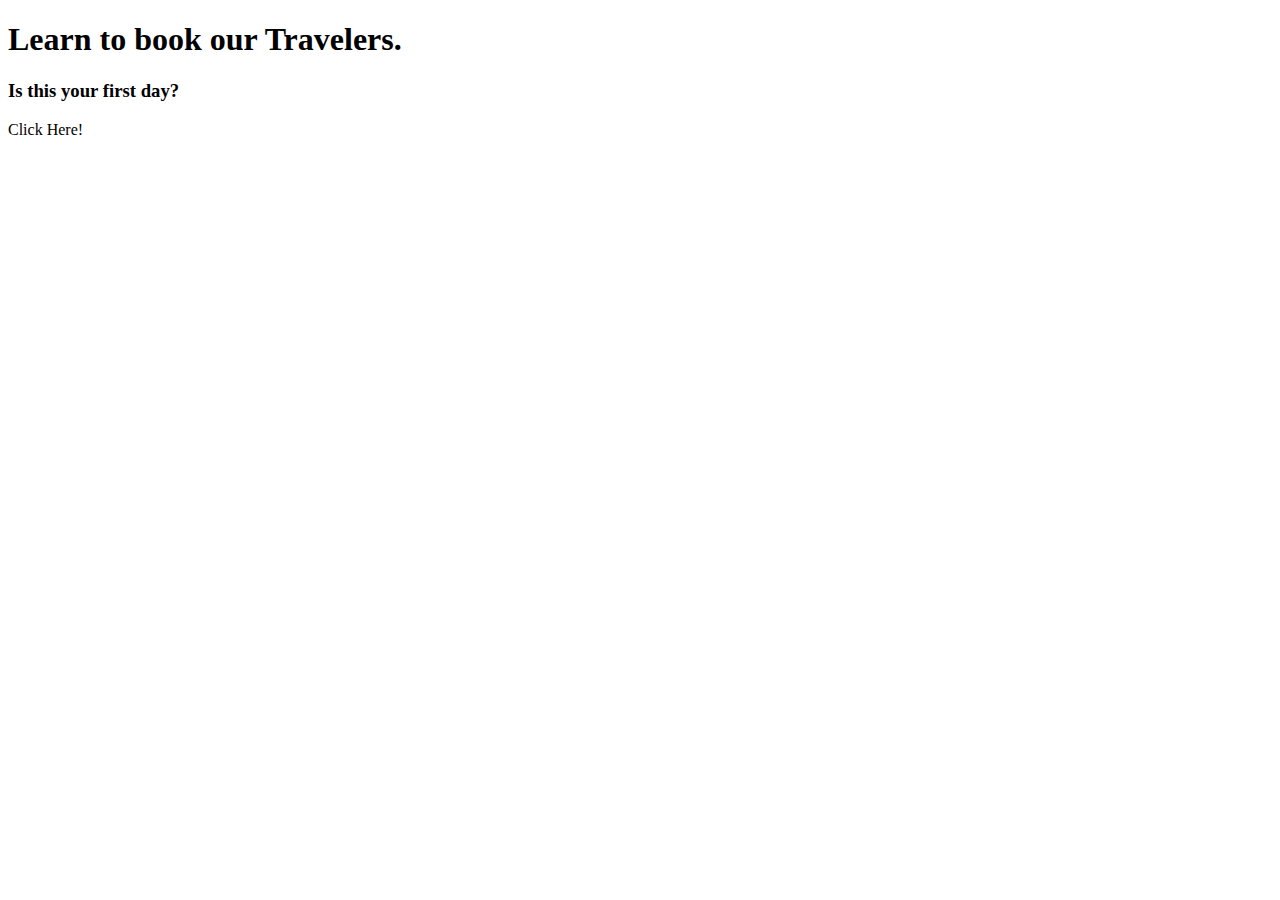
==== unit_3/index.html @ c9928f9e "unit3" ====
<!DOCTYPE html>
<html>
<head>
	<title>ATA Training Website</title>
</head>
<body>
	<h1>Learn to book our Travelers.</h1>

	<p></p>

	<h3>Is this your first day?</h3>

	<p>Click Here!</p>
</body>
</html>
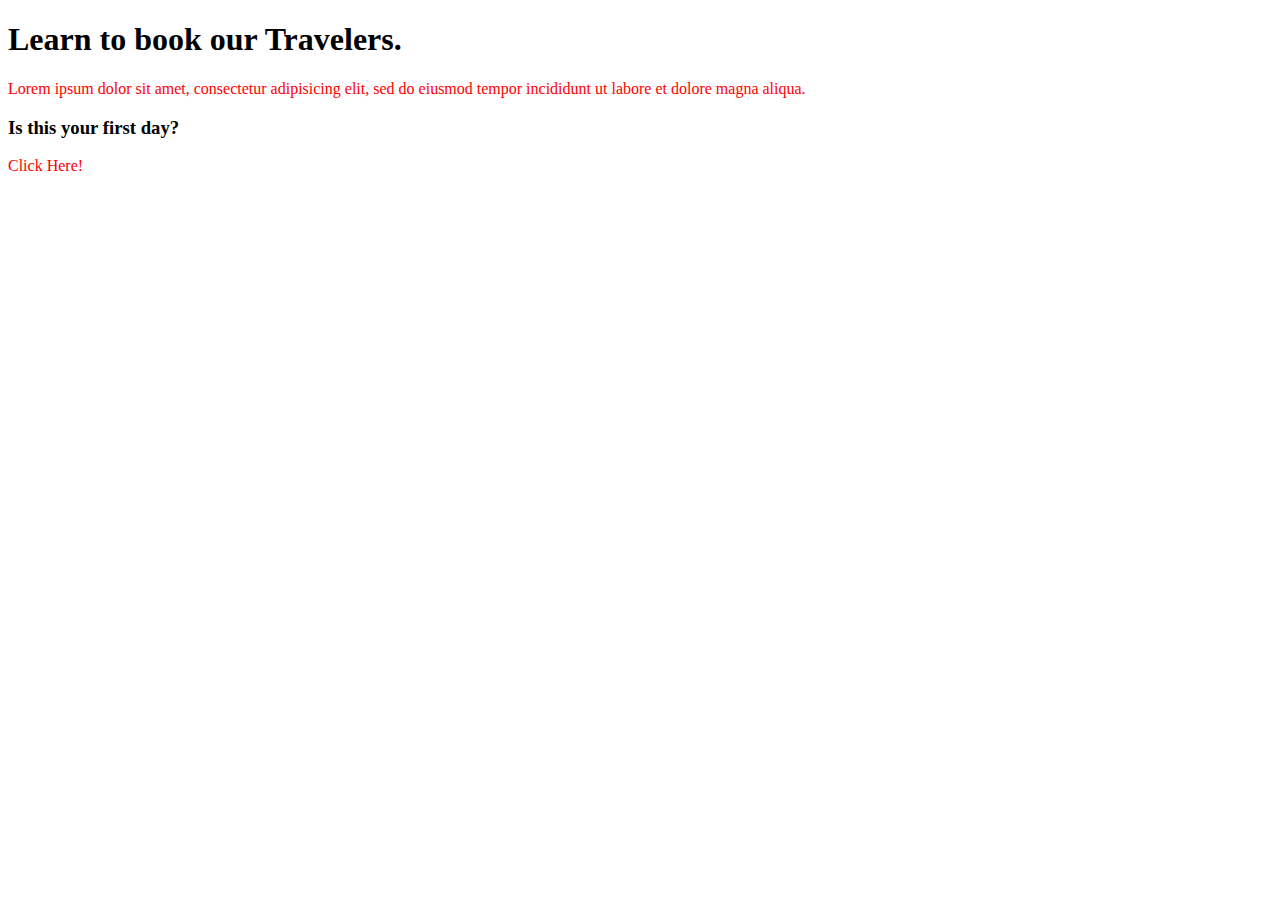
==== commit 42cdc161: "dc" ====
--- a/unit_3/index.html
+++ b/unit_3/index.html
@@ -2,11 +2,13 @@
 <html>
 <head>
 	<title>ATA Training Website</title>
+	<link rel="stylesheet" type="text/css" href="css/style.css">
 </head>
 <body>
 	<h1>Learn to book our Travelers.</h1>
 
-	<p></p>
+	<p>Lorem ipsum dolor sit amet, consectetur adipisicing elit, sed do eiusmod
+	tempor incididunt ut labore et dolore magna aliqua.</p>
 
 	<h3>Is this your first day?</h3>
 
--- a/unit_3/css/style.css
+++ b/unit_3/css/style.css
@@ -0,0 +1,6 @@
+body {
+	background-image: url("images/background_2.jpg");
+}
+p {
+	color: red;
+}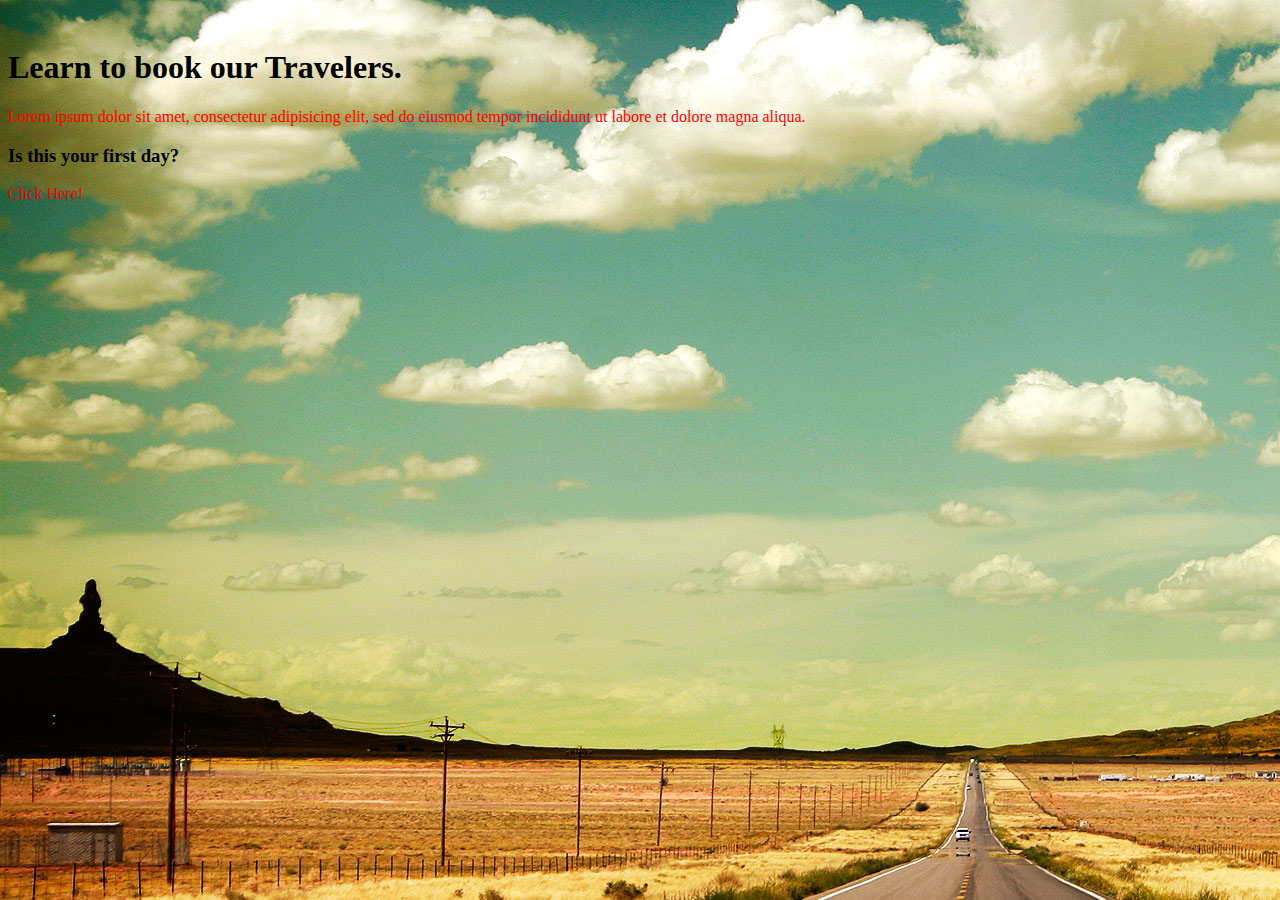
==== commit 1cbaa2ba: "dxcxc" ====
--- a/unit_3/index.html
+++ b/unit_3/index.html
@@ -5,6 +5,8 @@
 	<link rel="stylesheet" type="text/css" href="css/style.css">
 </head>
 <body>
+	<div></div>
+
 	<h1>Learn to book our Travelers.</h1>
 
 	<p>Lorem ipsum dolor sit amet, consectetur adipisicing elit, sed do eiusmod
--- a/unit_3/css/style.css
+++ b/unit_3/css/style.css
@@ -1,6 +1,14 @@
 body {
-	background-image: url("images/background_2.jpg");
+	background-image: url("../images/background_2.jpg");
 }
+
 p {
 	color: red;
+}
+
+div {
+	width: 100%;
+	height: 20px;
+	color: rgba(0, 0, 0, .25);
+
 }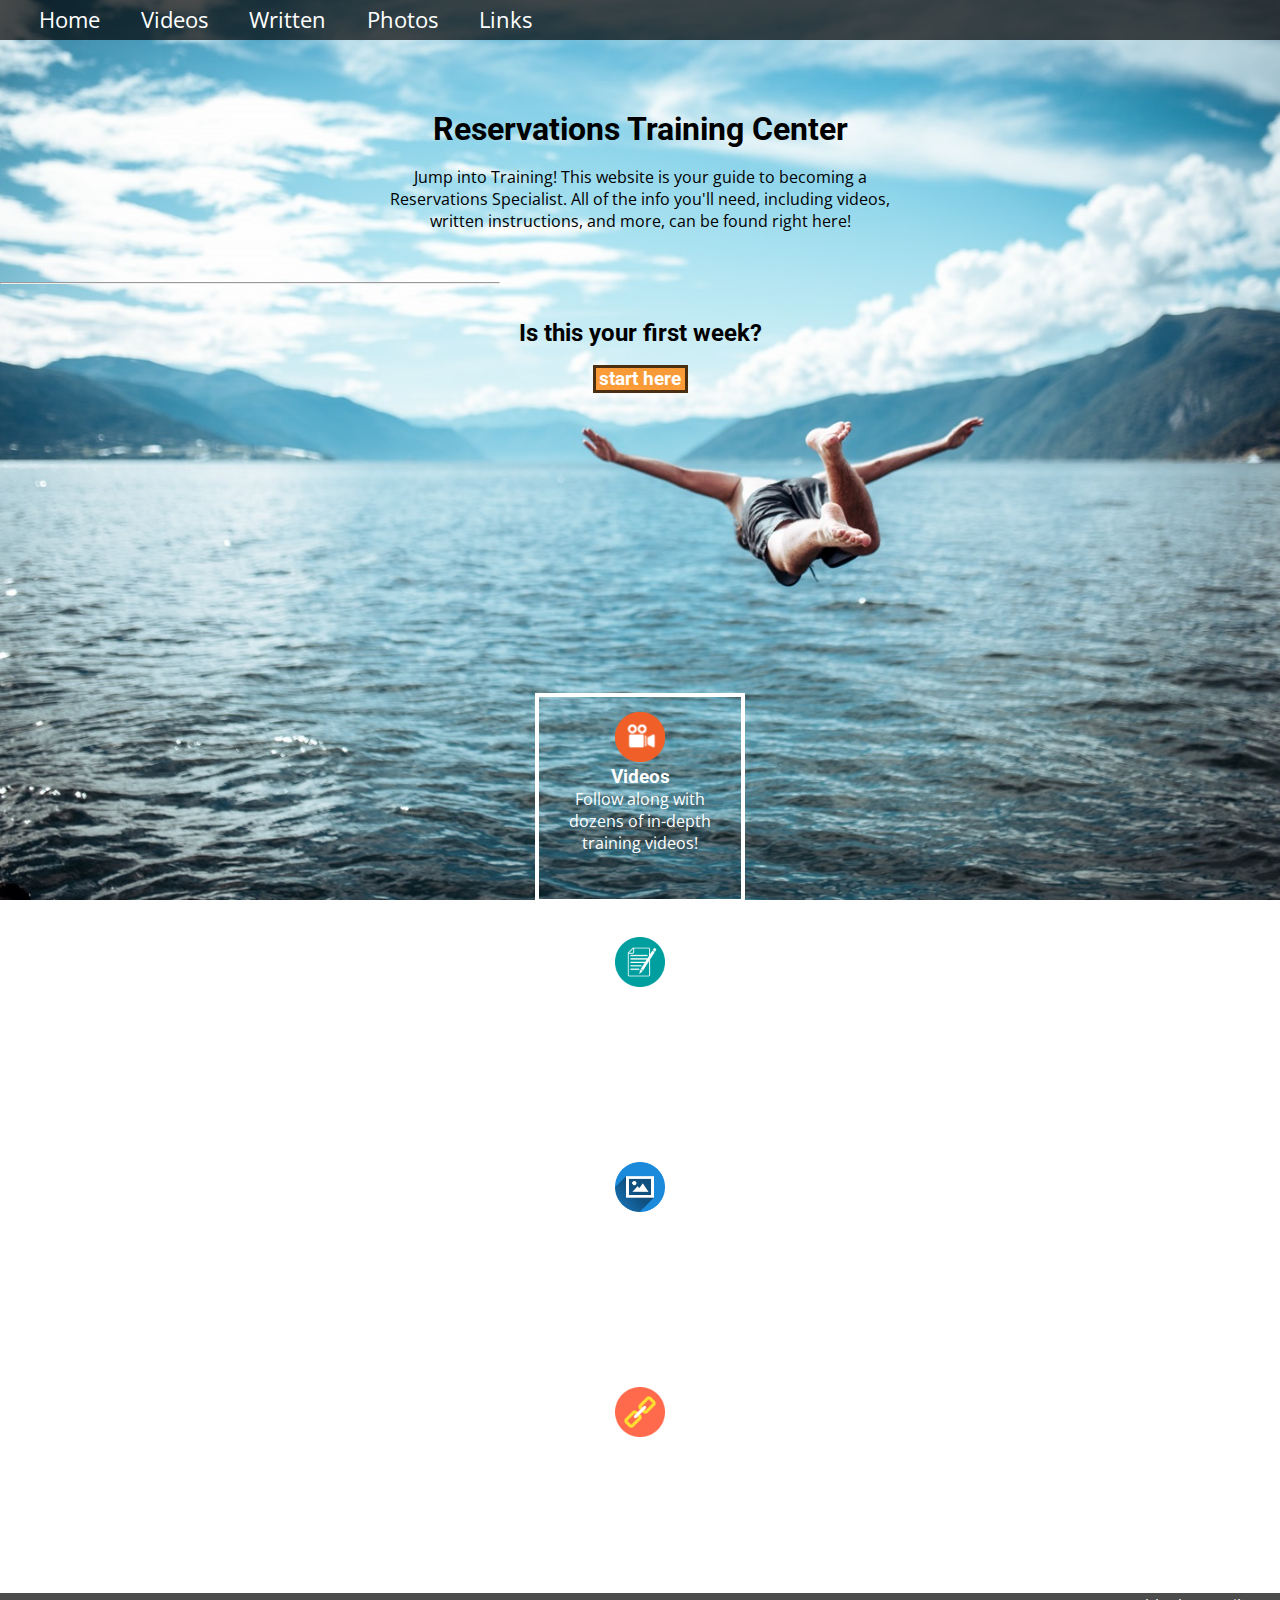
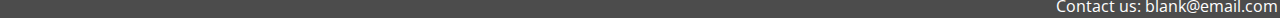
==== commit 7ac123eb: "Unit 3 Starting Over!" ====
--- a/unit_3/index.html
+++ b/unit_3/index.html
@@ -1,19 +1,74 @@
 <!DOCTYPE html>
 <html>
 <head>
+
 	<title>ATA Training Website</title>
 	<link rel="stylesheet" type="text/css" href="css/style.css">
+	<link href="https://fonts.googleapis.com/css?family=Open+Sans|Roboto" rel="stylesheet">
+
 </head>
 <body>
-	<div></div>
 
-	<h1>Learn to book our Travelers.</h1>
+	<header>
+		<p>Home Videos Written Photos Links</p>
+	</header>
 
-	<p>Lorem ipsum dolor sit amet, consectetur adipisicing elit, sed do eiusmod
-	tempor incididunt ut labore et dolore magna aliqua.</p>
+	<div id="left">
+		<h1>Reservations Training Center</h1>
 
-	<h3>Is this your first day?</h3>
+		<br>
 
-	<p>Click Here!</p>
+		<p>Jump into Training! This website is your guide to becoming a Reservations Specialist. All of the info you'll need, including videos, written instructions, and more, can be found right here!</p>
+	</div>
+
+	<hr>
+
+	<div id="right">
+		<h2>Is this your first week?</h2>
+
+		<br>
+
+		<div id="start">
+			<a href="#"><h3>start here</h3></a>
+		</div>
+	</div>
+
+<!-- Apparently nesting anchor tags around div tags is not something you should do. Interested to learn more.  -->
+	<div id="videos">
+		<a href="#">
+			<img src="images/videos.png" alt="Videos" title="Training Videos">
+			<h3>Videos</h3>
+			<p>Follow along with dozens of in-depth training videos!</p>
+		</a>
+	</div>
+
+	<div id="written">
+		<a href="#">
+			<img src="images/written.png" alt="Written Instructions" title="Written Instructions">
+			<h3>Written Instructions</h3>
+			<p>Quickly find instructions on any Reservations task!</p>
+		</a>
+	</div>
+
+	<div id="photos">
+		<a href="#">
+			<img src="images/photos.png" alt="Photo Gallery" title="Photo Gallery">
+			<h3>Photo Gallery</h3>
+			<p>Want to get a deeper understanding for our trips? Look through the galleries here!</p>
+		</a>
+	</div>
+
+	<div id="links">
+		<a href="#">
+			<img src="images/link.png" alt="Important Resources" title="Important Resources">
+			<h3>Important Resources</h3>
+			<p>Look here for links to other important resources you'll need!</p>
+		</a>
+	</div>
+
+	<footer>
+		<p>Contact us: <a href="mailto:blank@email.com">blank@email.com</a></p>
+	</footer>
+
 </body>
 </html>--- a/unit_3/css/style.css
+++ b/unit_3/css/style.css
@@ -1,14 +1,94 @@
+/*This resets any defauly settings on the browser so things don't look off*/
+* {
+	margin: 0;
+	padding: 0;
+	box-sizing: border-box;
+}
+
+/*To create a relative path you need to create a path from the css file to the image
+on your computer. The "../" signifies going back one folder on your computer*/
 body {
-	background-image: url("../images/background_2.jpg");
+	background: url("../images/background_4.jpg") fixed;
+	background-repeat: no-repeat;
+    background-position: center;
+    background-size: cover;
+    text-align: center;
+}
+
+/*I wasn't able to adjust the look of the links through the ID tags below?*/
+a {
+	text-decoration: none;
+	color: white;
+}
+
+/*I would like to learn how to fix the header to the top of the page? Messing around with the position 
+led to some weird effects.*/
+header {
+	width: 100%;
+	height: 40px;
+	background: rgba(0,0,0,.7);
+	color: white;
+	text-align: left;
+	font-size: 22px;
+	padding: 4px;
+	word-spacing: 35px;
+	text-indent: 35px;
+}
+
+footer {
+	width: 100%;
+	height: 25px;
+	background: rgba(0,0,0,.7);
+	color: white;
+	text-align: right;
+	font-size: 16px;
+	padding: 2px;
+	text-indent: 35px;
+}
+
+h1, h2, h3 {
+	font-family: 'Roboto', sans-serif;
 }
 
 p {
-	color: red;
+	font-family: 'Open Sans', sans-serif;
 }
 
-div {
-	width: 100%;
-	height: 20px;
-	color: rgba(0, 0, 0, .25);
+img {
+	width: 50px;
+	height: 50px;
+}
 
-}+#left {
+	margin: auto;
+	max-width: 500px;
+	margin-top: 70px;
+	margin-bottom: 50px;
+}
+
+hr {
+	width: 500px;
+}
+
+#right {
+	margin: auto;
+	margin-top: 35px;
+	margin-bottom: 300px;
+}
+
+#start {
+	border: rgba(0,0,0,.7) 3px solid;
+	background: rgba(255,133,8,.8);
+	width: 95px;
+	margin: auto;
+}
+
+#videos, #photos, #written, #links {
+	width: 210px;
+	height: 210px;
+	border: white 4px solid;
+	margin: auto;
+	margin-top: 15px;
+	margin-bottom: 15px;
+	padding: 15px;
+}
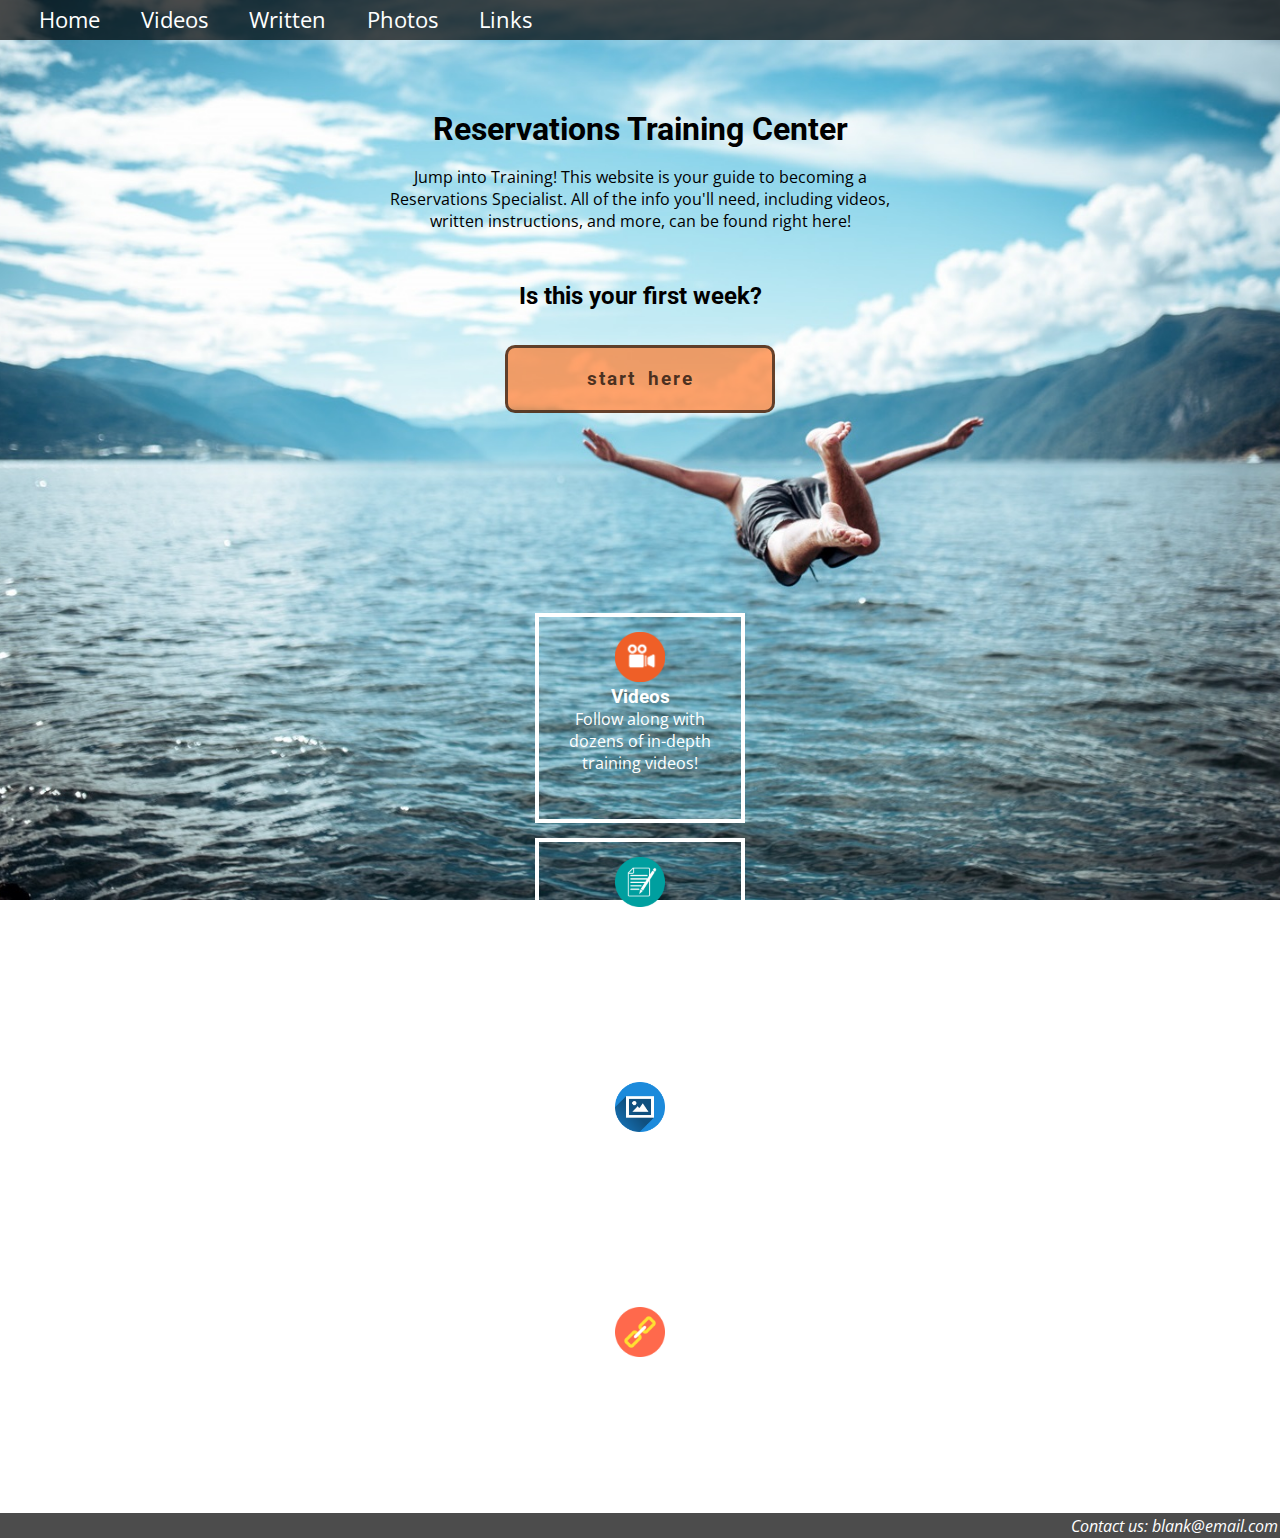
==== commit 589fae18: "Unit 3 Final" ====
--- a/unit_3/index.html
+++ b/unit_3/index.html
@@ -9,9 +9,9 @@
 </head>
 <body>
 
-	<header>
+	<nav>
 		<p>Home Videos Written Photos Links</p>
-	</header>
+	</nav>
 
 	<div id="left">
 		<h1>Reservations Training Center</h1>
@@ -21,17 +21,19 @@
 		<p>Jump into Training! This website is your guide to becoming a Reservations Specialist. All of the info you'll need, including videos, written instructions, and more, can be found right here!</p>
 	</div>
 
-	<hr>
+	<!-- Keeping this line out of the code since I can't seem to get it centered on the page -->
+	<!-- <hr> -->
 
 	<div id="right">
 		<h2>Is this your first week?</h2>
 
-		<br>
-
 		<div id="start">
-			<a href="#"><h3>start here</h3></a>
+			<!-- <a href="#"> --><h3>start here</h3><!-- </a> -->
 		</div>
 	</div>
+
+
+<!-- The following four boxes will ideally line up horizontally across the page. Hopefully learn about the formatting in the following units -->
 
 <!-- Apparently nesting anchor tags around div tags is not something you should do. Interested to learn more.  -->
 	<div id="videos">
--- a/unit_3/css/style.css
+++ b/unit_3/css/style.css
@@ -5,25 +5,30 @@
 	box-sizing: border-box;
 }
 
-/*To create a relative path you need to create a path from the css file to the image
-on your computer. The "../" signifies going back one folder on your computer*/
+/*These are general settings to effect the majority of the 
+code on the page.
+
+To create a relative path you need to create a path from the 
+css file to the image on your computer. The "../" signifies going 
+back one folder on your computer*/
 body {
 	background: url("../images/background_4.jpg") fixed;
 	background-repeat: no-repeat;
-    background-position: center;
-    background-size: cover;
-    text-align: center;
+	background-position: center;
+	background-size: cover;
+	text-align: center;
 }
 
-/*I wasn't able to adjust the look of the links through the ID tags below?*/
+/*I wasn't able to adjust the look of the links through the ID tags 
+below?*/
 a {
 	text-decoration: none;
 	color: white;
 }
 
-/*I would like to learn how to fix the header to the top of the page? Messing around with the position 
+/*Header details. I would like to learn how to fix the header to the top of the page? Messing around with the position 
 led to some weird effects.*/
-header {
+nav {
 	width: 100%;
 	height: 40px;
 	background: rgba(0,0,0,.7);
@@ -35,6 +40,7 @@
 	text-indent: 35px;
 }
 
+/*Footer details. I would like to flesh out more*/
 footer {
 	width: 100%;
 	height: 25px;
@@ -44,6 +50,7 @@
 	font-size: 16px;
 	padding: 2px;
 	text-indent: 35px;
+	font-style: italic;
 }
 
 h1, h2, h3 {
@@ -72,15 +79,21 @@
 
 #right {
 	margin: auto;
-	margin-top: 35px;
-	margin-bottom: 300px;
+	margin-top: 50px;
+	margin-bottom: 200px;
 }
 
 #start {
-	border: rgba(0,0,0,.7) 3px solid;
-	background: rgba(255,133,8,.8);
-	width: 95px;
+	border: rgba(0,0,0,.6) 3px solid;
+	border-radius: 10px;
+	background: rgba(255,100,8,.6);
+	color: rgba(0,0,0,.7);
+	letter-spacing: 2px;
+	word-spacing: 5px;
+	width: 270px;
 	margin: auto;
+	margin-top: 35px;
+	padding: 20px;
 }
 
 #videos, #photos, #written, #links {
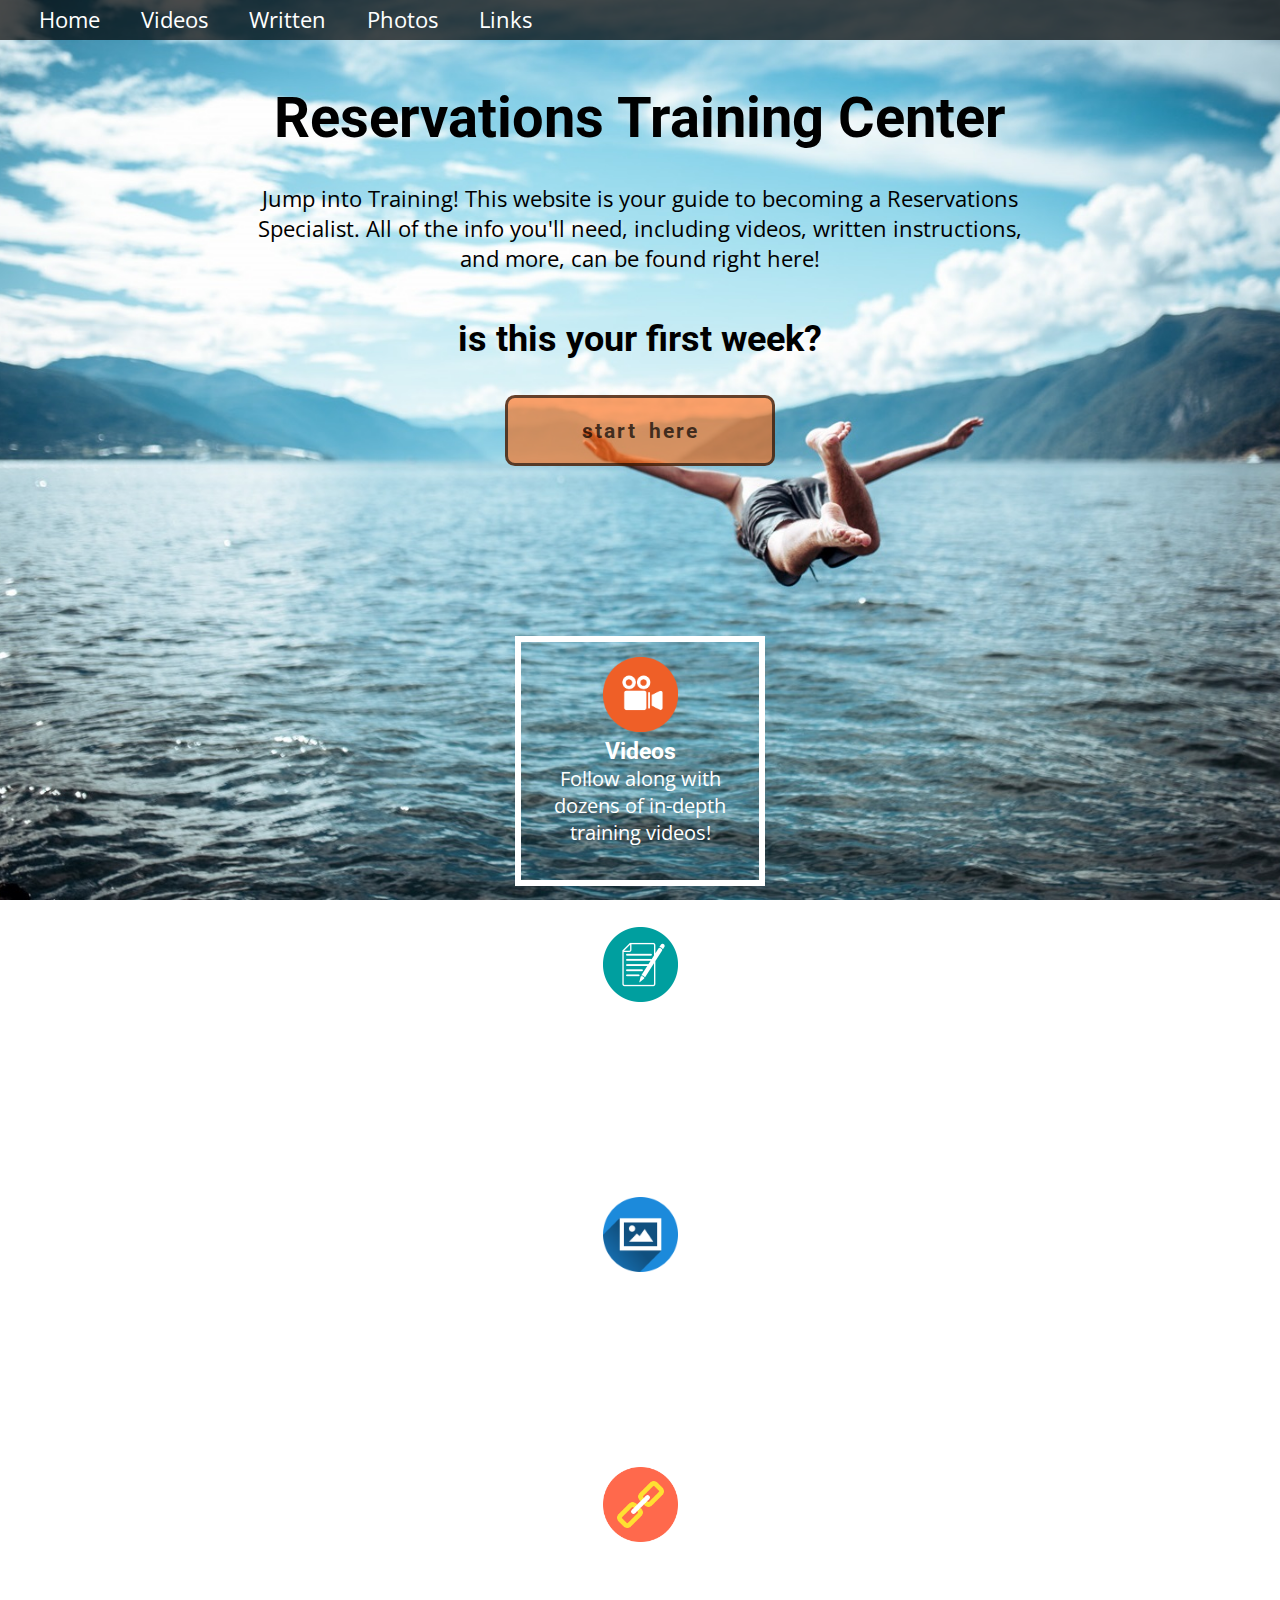
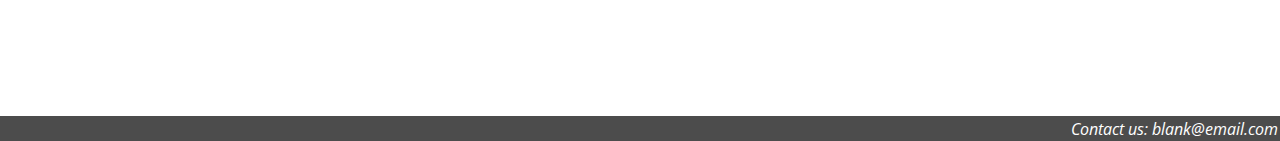
==== commit 138074c9: "Unit 3 Final" ====
--- a/unit_3/index.html
+++ b/unit_3/index.html
@@ -25,7 +25,7 @@
 	<!-- <hr> -->
 
 	<div id="right">
-		<h2>Is this your first week?</h2>
+		<h2>is this your first week?</h2>
 
 		<div id="start">
 			<!-- <a href="#"> --><h3>start here</h3><!-- </a> -->
--- a/unit_3/css/style.css
+++ b/unit_3/css/style.css
@@ -62,27 +62,34 @@
 }
 
 img {
-	width: 50px;
-	height: 50px;
+	width: 75px;
+	height: 75px;
 }
 
 #left {
 	margin: auto;
-	max-width: 500px;
-	margin-top: 70px;
-	margin-bottom: 50px;
+	max-width: 800px;
+	margin-top: 45px;
+	font-size: 28px;
 }
 
-hr {
+#left>p {
+	font-size: 22px;
+}
+
+/*Still trying to figure out this line*/
+/*hr {
 	width: 500px;
-}
+}*/
 
 #right {
 	margin: auto;
-	margin-top: 50px;
-	margin-bottom: 200px;
+	margin-top: 45px;
+	margin-bottom: 170px;
+	font-size: 24px;
 }
 
+/*Start here button in orange*/
 #start {
 	border: rgba(0,0,0,.6) 3px solid;
 	border-radius: 10px;
@@ -94,14 +101,17 @@
 	margin: auto;
 	margin-top: 35px;
 	padding: 20px;
+	font-size: 18px;
 }
 
+/*Four white boxes on the bottom*/
 #videos, #photos, #written, #links {
-	width: 210px;
-	height: 210px;
-	border: white 4px solid;
+	width: 250px;
+	height: 250px;
+	border: white 6px solid;
 	margin: auto;
-	margin-top: 15px;
-	margin-bottom: 15px;
+	margin-top: 20px;
+	margin-bottom: 20px;
 	padding: 15px;
-}
+	font-size: 20px;
+}